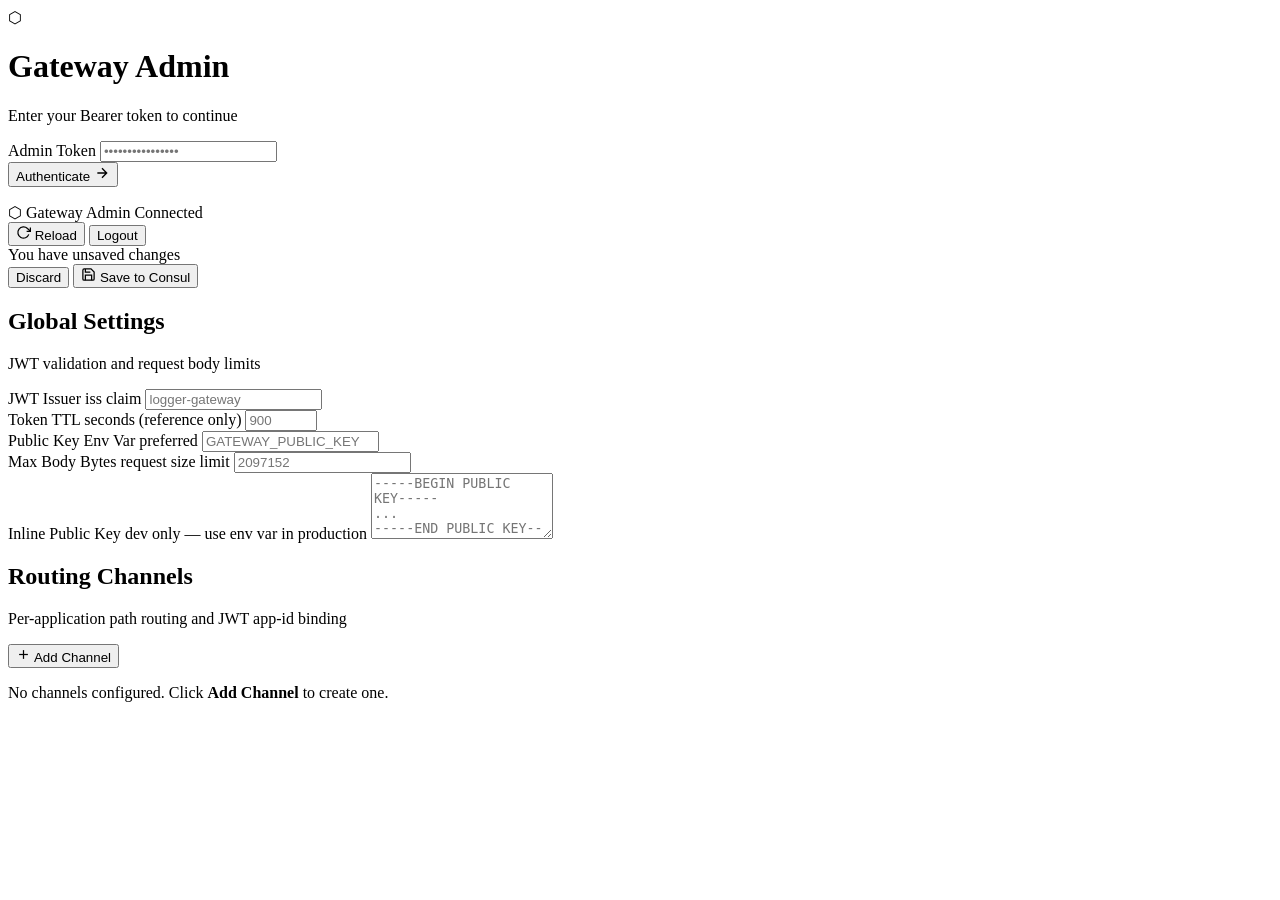
==== gateway_admin/static/index.html @ 054db496 "feat: introduce gateway_admin module and Refactor logger_gateway configuration management - Removed " ====
<!DOCTYPE html>
<html lang="en">
<head>
  <meta charset="UTF-8" />
  <meta name="viewport" content="width=device-width, initial-scale=1.0" />
  <title>Gateway Admin — Remote Logger</title>
  <meta name="description" content="Manage logger_gateway routing channels and JWT configuration via Consul KV." />
  <link rel="preconnect" href="https://fonts.googleapis.com" />
  <link rel="preconnect" href="https://fonts.gstatic.com" crossorigin />
  <link href="https://fonts.googleapis.com/css2?family=Inter:wght@300;400;500;600;700&family=JetBrains+Mono:wght@400;500&display=swap" rel="stylesheet" />
  <link rel="stylesheet" href="/static/style.css" />
</head>
<body>

<!-- ── Auth overlay ─────────────────────────────────────────────────────── -->
<div id="auth-overlay" class="overlay" role="dialog" aria-modal="true" aria-labelledby="auth-title">
  <div class="overlay-card glass">
    <div class="brand">
      <span class="brand-icon">⬡</span>
      <h1 id="auth-title">Gateway Admin</h1>
    </div>
    <p class="subtitle">Enter your Bearer token to continue</p>
    <form id="auth-form" autocomplete="off">
      <div class="field-group">
        <label for="token-input">Admin Token</label>
        <input
          id="token-input"
          type="password"
          placeholder="••••••••••••••••"
          autocomplete="current-password"
          required
        />
      </div>
      <button type="submit" class="btn btn-primary">
        <span>Authenticate</span>
        <svg width="16" height="16" viewBox="0 0 24 24" fill="none" stroke="currentColor" stroke-width="2"><path d="M5 12h14M12 5l7 7-7 7"/></svg>
      </button>
      <p id="auth-error" class="error-msg hidden"></p>
    </form>
  </div>
</div>

<!-- ── Main app ──────────────────────────────────────────────────────────── -->
<div id="app" class="hidden">

  <!-- Header -->
  <header class="topbar">
    <div class="topbar-inner">
      <div class="brand small">
        <span class="brand-icon">⬡</span>
        <span class="brand-label">Gateway Admin</span>
        <span class="badge" id="status-badge">Connected</span>
      </div>
      <div class="topbar-actions">
        <span id="consul-index" class="mono dim"></span>
        <button id="reload-btn" class="btn btn-ghost" title="Reload config from Consul">
          <svg width="15" height="15" viewBox="0 0 24 24" fill="none" stroke="currentColor" stroke-width="2"><polyline points="23 4 23 10 17 10"/><path d="M20.49 15a9 9 0 1 1-2.12-9.36L23 10"/></svg>
          Reload
        </button>
        <button id="logout-btn" class="btn btn-ghost dim" title="Clear token and logout">Logout</button>
      </div>
    </div>
  </header>

  <main class="content">

    <!-- ── Save bar ────────────────────────────────────────────────────── -->
    <div id="save-bar" class="save-bar hidden">
      <span class="save-bar-msg">You have unsaved changes</span>
      <div class="save-bar-actions">
        <button id="discard-btn" class="btn btn-ghost">Discard</button>
        <button id="save-btn" class="btn btn-primary">
          <svg width="15" height="15" viewBox="0 0 24 24" fill="none" stroke="currentColor" stroke-width="2"><path d="M19 21H5a2 2 0 0 1-2-2V5a2 2 0 0 1 2-2h11l5 5v11a2 2 0 0 1-2 2z"/><polyline points="17 21 17 13 7 13 7 21"/><polyline points="7 3 7 8 15 8"/></svg>
          Save to Consul
        </button>
      </div>
    </div>

    <!-- ── Toast ────────────────────────────────────────────────────────── -->
    <div id="toast" class="toast hidden" role="alert"></div>

    <!-- ── Global Settings ─────────────────────────────────────────────── -->
    <section class="card glass" id="global-section">
      <div class="card-header">
        <h2>Global Settings</h2>
        <p class="card-subtitle">JWT validation and request body limits</p>
      </div>
      <div class="card-body">
        <div class="form-grid">
          <div class="field-group">
            <label for="g-issuer">JWT Issuer <span class="hint">iss claim</span></label>
            <input id="g-issuer" type="text" placeholder="logger-gateway" />
          </div>
          <div class="field-group">
            <label for="g-ttl">Token TTL <span class="hint">seconds (reference only)</span></label>
            <input id="g-ttl" type="number" min="60" max="86400" placeholder="900" />
          </div>
          <div class="field-group">
            <label for="g-key-env">Public Key Env Var <span class="hint">preferred</span></label>
            <input id="g-key-env" type="text" placeholder="GATEWAY_PUBLIC_KEY" class="mono" />
          </div>
          <div class="field-group">
            <label for="g-max-body">Max Body Bytes <span class="hint">request size limit</span></label>
            <input id="g-max-body" type="number" min="1024" placeholder="2097152" />
          </div>
          <div class="field-group col-span-2">
            <label for="g-public-key">Inline Public Key <span class="hint">dev only — use env var in production</span></label>
            <textarea id="g-public-key" rows="4" placeholder="-----BEGIN PUBLIC KEY-----&#10;...&#10;-----END PUBLIC KEY-----" class="mono"></textarea>
          </div>
        </div>
      </div>
    </section>

    <!-- ── Channels ────────────────────────────────────────────────────── -->
    <section class="card glass" id="channels-section">
      <div class="card-header">
        <div>
          <h2>Routing Channels</h2>
          <p class="card-subtitle">Per-application path routing and JWT app-id binding</p>
        </div>
        <button id="add-channel-btn" class="btn btn-accent">
          <svg width="15" height="15" viewBox="0 0 24 24" fill="none" stroke="currentColor" stroke-width="2"><line x1="12" y1="5" x2="12" y2="19"/><line x1="5" y1="12" x2="19" y2="12"/></svg>
          Add Channel
        </button>
      </div>
      <div class="card-body">
        <div id="channels-list" class="channels-list">
          <!-- Channels rendered here by app.js -->
        </div>
        <p id="no-channels" class="empty-state hidden">
          No channels configured. Click <strong>Add Channel</strong> to create one.
        </p>
      </div>
    </section>

  </main>
</div>

<script src="/static/app.js"></script>
</body>
</html>
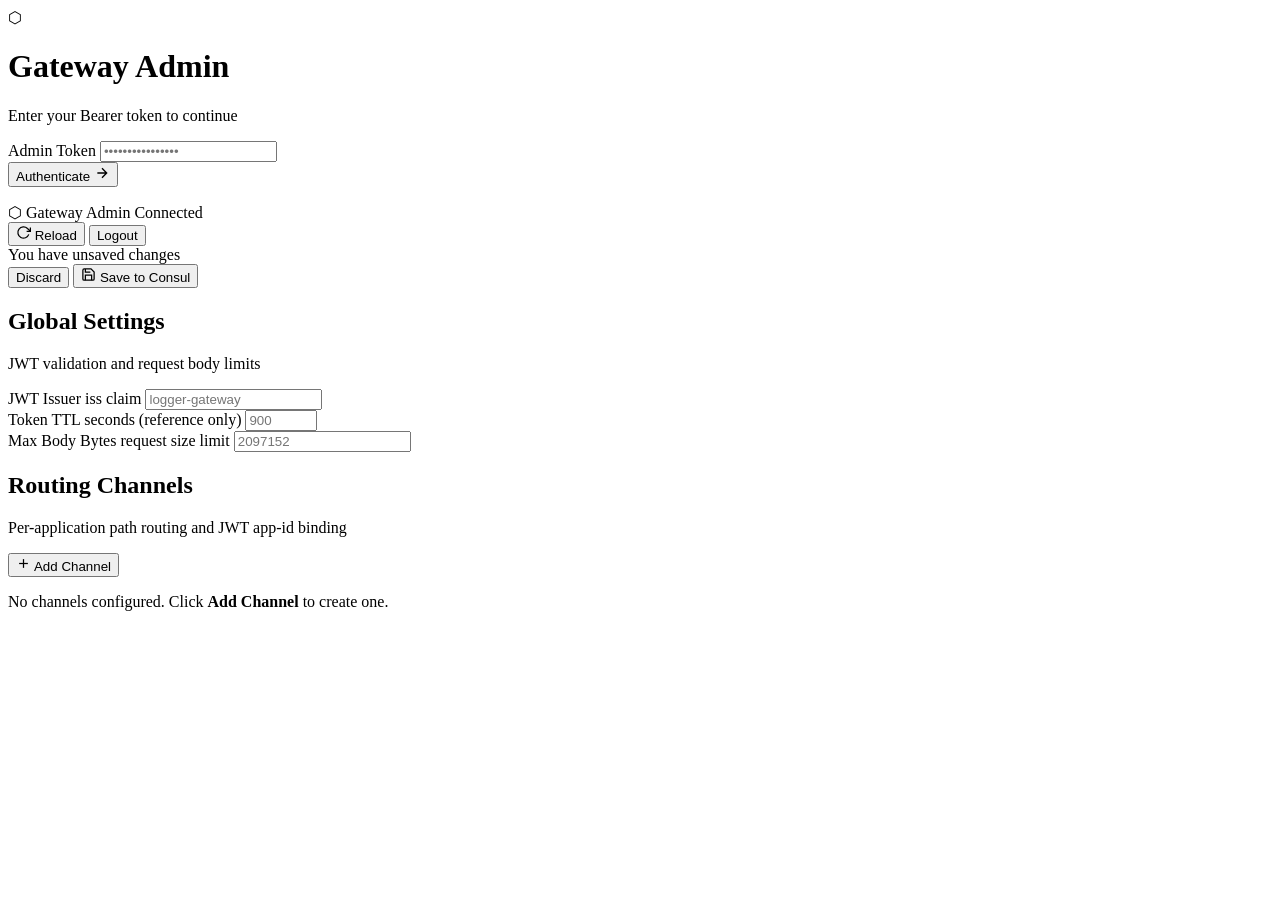
==== commit 7a1d9468: "refactor: streamline JWT public key handling and remove deprecated fields" ====
--- a/gateway_admin/static/index.html
+++ b/gateway_admin/static/index.html
@@ -96,16 +96,8 @@
             <input id="g-ttl" type="number" min="60" max="86400" placeholder="900" />
           </div>
           <div class="field-group">
-            <label for="g-key-env">Public Key Env Var <span class="hint">preferred</span></label>
-            <input id="g-key-env" type="text" placeholder="GATEWAY_PUBLIC_KEY" class="mono" />
-          </div>
-          <div class="field-group">
             <label for="g-max-body">Max Body Bytes <span class="hint">request size limit</span></label>
             <input id="g-max-body" type="number" min="1024" placeholder="2097152" />
-          </div>
-          <div class="field-group col-span-2">
-            <label for="g-public-key">Inline Public Key <span class="hint">dev only — use env var in production</span></label>
-            <textarea id="g-public-key" rows="4" placeholder="-----BEGIN PUBLIC KEY-----&#10;...&#10;-----END PUBLIC KEY-----" class="mono"></textarea>
           </div>
         </div>
       </div>
